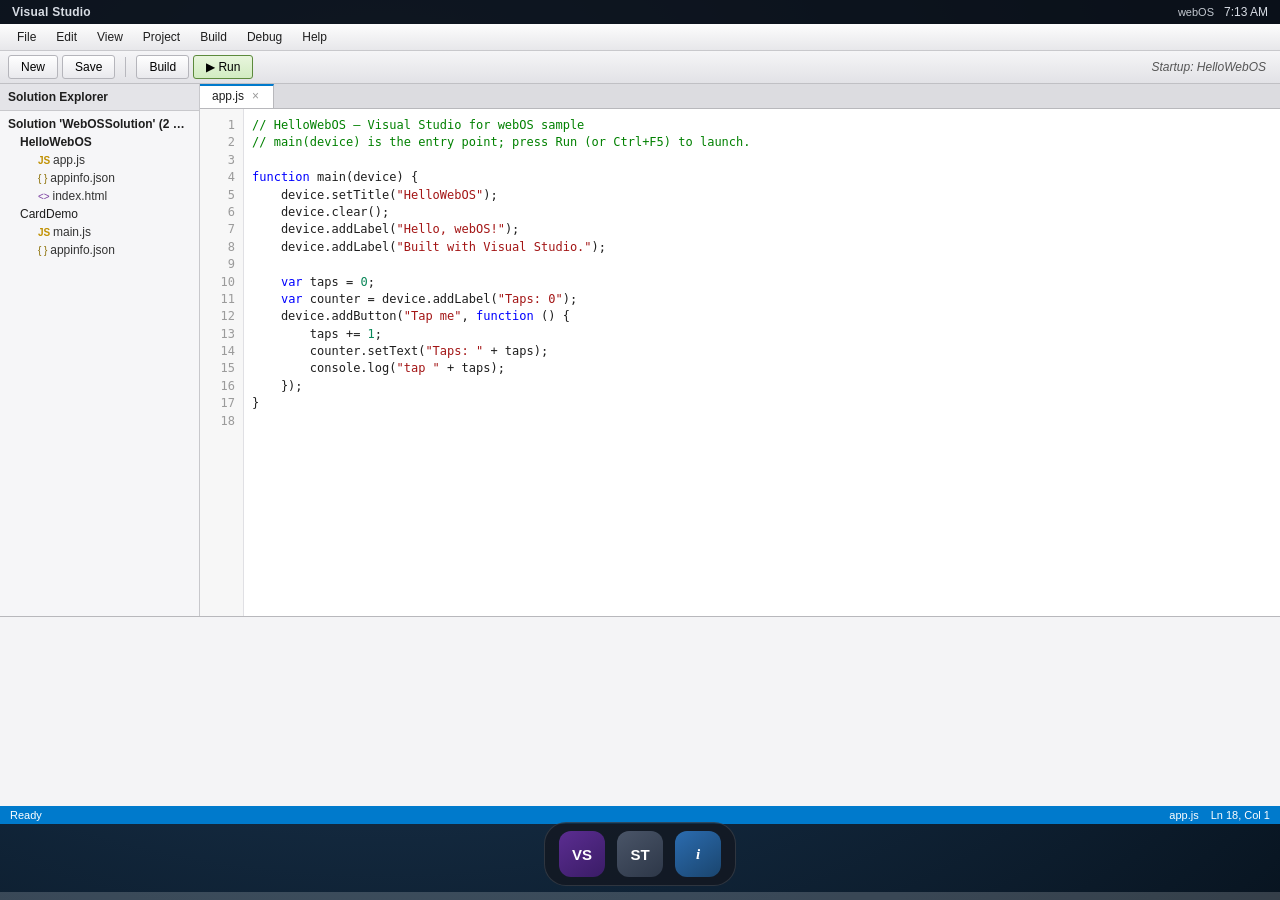
==== index.html @ 0dbbaaa8 "Visual Studio for webOS: card-shell IDE with emulator - webOS shell: status bar, card view (flick-up" ====
<!DOCTYPE html>
<html>
<head>
    <meta charset="utf-8">
    <title>Visual Studio for webOS</title>
    <meta name="viewport" content="width=device-width, initial-scale=1.0, maximum-scale=1.0, user-scalable=no">
    <link rel="stylesheet" href="css/webos.css">
    <link rel="stylesheet" href="css/vs.css">
</head>
<body>
    <div id="wallpaper">
        <div id="statusbar">
            <span id="sb-left">webOS</span>
            <span id="sb-right">
                <span class="sb-icon">webOS</span>
                <span id="sb-clock"></span>
            </span>
        </div>
        <div id="justtype">
            <input id="justtype-input" type="text" placeholder="Just type..." autocomplete="off">
        </div>
        <div id="stage"></div>
        <div id="launcher"></div>
        <div id="gesturebar" title="Gesture area — tap for card view"></div>
    </div>
    <script src="js/projects.js"></script>
    <script src="js/ide.js"></script>
    <script src="js/webos.js"></script>
</body>
</html>
---- css/webos.css ----
/* webOS shell chrome — status bar, wallpaper, cards, launcher, gesture area */

* { box-sizing: border-box; margin: 0; padding: 0; }

html, body {
    height: 100%;
    overflow: hidden;
    font-family: "Prelude", "Helvetica Neue", Helvetica, Arial, sans-serif;
    -webkit-user-select: none;
    user-select: none;
}

#wallpaper {
    position: absolute;
    top: 0; right: 0; bottom: 0; left: 0;
    background: radial-gradient(ellipse at 30% 20%, #3d5a80 0%, #16233a 70%, #0a1120 100%);
}

/* ---- status bar -------------------------------------------------------- */

#statusbar {
    position: absolute;
    top: 0; left: 0; right: 0;
    height: 24px;
    background: rgba(10, 14, 20, 0.85);
    color: #d7dce4;
    font-size: 12px;
    line-height: 24px;
    padding: 0 12px;
    display: flex;
    z-index: 40;
}
#sb-left { font-weight: bold; letter-spacing: 0.02em; }
#sb-right { margin-left: auto; display: flex; gap: 10px; align-items: center; }
.sb-icon { font-size: 11px; opacity: 0.9; }

/* ---- stage & cards ------------------------------------------------------ */

#stage {
    position: absolute;
    top: 24px; right: 0; bottom: 76px; left: 0;
    overflow: hidden;
}

.card {
    position: absolute;
    top: 0; right: 0; bottom: 0; left: 0;
    background: #e8e8ec;
    display: none;
    transition: transform 0.28s ease, border-radius 0.28s ease, opacity 0.2s ease;
    overflow: hidden;
}
.card-on { display: block; }

#stage.overview {
    background: rgba(0, 0, 0, 0.35);
}
#stage.overview .card {
    display: block;
    border-radius: 18px;
    border: 3px solid rgba(255, 255, 255, 0.55);
    box-shadow: 0 14px 40px rgba(0, 0, 0, 0.55);
    top: 6%; bottom: 12%;
    cursor: pointer;
}
.card-closing {
    transform: translateY(-120%) !important;
    opacity: 0;
}

/* ---- just type ---------------------------------------------------------- */

#justtype {
    position: absolute;
    top: 34px; left: 50%;
    transform: translateX(-50%);
    z-index: 45;
    display: none;
}
#justtype-input {
    width: 320px;
    padding: 8px 14px;
    border-radius: 18px;
    border: 1px solid rgba(255, 255, 255, 0.4);
    background: rgba(255, 255, 255, 0.92);
    font-size: 14px;
    outline: none;
}

/* ---- launcher / dock ----------------------------------------------------- */

#launcher {
    position: absolute;
    left: 50%;
    bottom: 14px;
    transform: translateX(-50%);
    background: rgba(20, 24, 32, 0.78);
    border-radius: 22px;
    padding: 8px 14px;
    display: flex;
    gap: 12px;
    z-index: 40;
    border: 1px solid rgba(255, 255, 255, 0.12);
}
.dock-icon {
    width: 46px; height: 46px;
    border-radius: 12px;
    border: none;
    color: #fff;
    font-size: 15px;
    font-weight: bold;
    cursor: pointer;
    transition: transform 0.12s ease;
}
.dock-icon:hover { transform: scale(1.12); }
.icon-vs { background: linear-gradient(145deg, #5b2d91, #3a1c66); }
.icon-settings { background: linear-gradient(145deg, #4a5568, #2d3748); }
.icon-about { background: linear-gradient(145deg, #2b6cb0, #1a456e); font-style: italic; font-family: Georgia, serif; }

/* ---- gesture area -------------------------------------------------------- */

#gesturebar {
    position: absolute;
    left: 0; right: 0; bottom: 0;
    height: 8px;
    background: rgba(255, 255, 255, 0.18);
    cursor: pointer;
    z-index: 50;
}
#gesturebar:hover { background: rgba(255, 255, 255, 0.4); }

/* ---- generic mini-apps ---------------------------------------------------- */

.app-page { padding: 22px 26px; font-size: 14px; color: #222; }
.app-h1 { font-size: 22px; font-weight: bold; border-bottom: 1px solid #bbb; padding-bottom: 8px; margin-bottom: 12px; }
.app-note { color: #666; font-size: 12px; margin-bottom: 14px; }
.app-row { display: flex; justify-content: space-between; align-items: center; padding: 10px 4px; border-bottom: 1px solid #d8d8dc; }
.app-k { font-weight: bold; }
.app-v { color: #555; }
---- css/vs.css ----
/* Visual Studio 2010-era chrome, adapted to a webOS card */

.vs-root {
    position: absolute;
    top: 0; right: 0; bottom: 0; left: 0;
    display: flex;
    flex-direction: column;
    background: #f0f0f0;
    font-family: "Segoe UI", "Helvetica Neue", Helvetica, Arial, sans-serif;
    font-size: 12px;
    color: #1e1e1e;
    outline: none;
}

/* ---- menu bar --------------------------------------------------------- */

.vs-menubar {
    background: linear-gradient(#fdfdfd, #e7e7ea);
    border-bottom: 1px solid #c8c8cc;
    padding: 3px 8px;
    display: flex;
    gap: 2px;
}
.vs-menu-item {
    padding: 3px 9px;
    border-radius: 3px;
    cursor: default;
    position: relative;
}
.vs-menu-item:hover { background: #cfe4f7; }
.vs-menu-dd {
    position: absolute;
    top: 100%; left: 0;
    min-width: 240px;
    background: #fff;
    border: 1px solid #a0a0a8;
    box-shadow: 0 4px 12px rgba(0,0,0,0.25);
    z-index: 60;
    padding: 3px 0;
}
.vs-menu-row {
    display: flex;
    justify-content: space-between;
    gap: 24px;
    padding: 5px 16px;
    white-space: nowrap;
}
.vs-menu-row:hover { background: #cde3f6; }
.vs-menu-key { color: #888; }
.vs-menu-sep { height: 1px; background: #d4d4d8; margin: 3px 10px; }

/* ---- toolbar ----------------------------------------------------------- */

.vs-toolbar {
    display: flex;
    align-items: center;
    gap: 4px;
    padding: 4px 8px;
    background: linear-gradient(#f5f5f7, #e2e2e6);
    border-bottom: 1px solid #c0c0c4;
}
.vs-tool {
    border: 1px solid #b5b5bb;
    background: linear-gradient(#ffffff, #e9e9ed);
    border-radius: 3px;
    padding: 4px 12px;
    font-size: 12px;
    cursor: pointer;
}
.vs-tool:hover { background: #dbebfb; border-color: #7eb4ea; }
.vs-tool-run { border-color: #5c8a3c; background: linear-gradient(#e8f5dd, #d2ecc2); }
.vs-tool-sep { width: 1px; height: 20px; background: #b8b8be; margin: 0 6px; }
.vs-tool-flex { flex: 1; }
.vs-tool-proj { color: #555; font-style: italic; padding-right: 6px; }

/* ---- main region -------------------------------------------------------- */

.vs-main { flex: 1; display: flex; min-height: 0; }

.vs-explorer {
    width: 200px;
    min-width: 140px;
    background: #f6f6f8;
    border-right: 1px solid #c8c8cc;
    display: flex;
    flex-direction: column;
}
.vs-exp-title {
    padding: 6px 8px;
    font-weight: bold;
    background: #e4e4e8;
    border-bottom: 1px solid #c8c8cc;
}
.vs-tree { flex: 1; overflow: auto; padding: 4px 0; }
.tree-node { padding: 2px 8px; white-space: nowrap; cursor: default; overflow: hidden; text-overflow: ellipsis; }
.tree-sol { font-weight: bold; }
.tree-proj { padding-left: 20px; font-weight: normal; }
.tree-startup { font-weight: bold; }
.tree-file { padding-left: 38px; color: #333; }
.tree-file:hover { background: #d8e9f9; }
.tree-json::before { content: "{ } "; color: #8a6d00; font-size: 10px; }
.tree-html::before { content: "<> "; color: #7a3ea0; font-size: 10px; }
.tree-text::before { content: "≡ "; color: #666; font-size: 10px; }
.tree-javascript::before { content: "JS "; color: #c09000; font-size: 10px; font-weight: bold; }

.vs-center { flex: 1; display: flex; flex-direction: column; min-width: 0; }

/* ---- tabs ---------------------------------------------------------------- */

.vs-tabs {
    display: flex;
    background: #dcdce0;
    border-bottom: 1px solid #b8b8bc;
    overflow-x: auto;
}
.vs-tab {
    display: flex;
    align-items: center;
    gap: 6px;
    padding: 5px 12px;
    border-right: 1px solid #b8b8bc;
    background: #e8e8ec;
    cursor: default;
    white-space: nowrap;
}
.vs-tab-on {
    background: #fff;
    border-top: 2px solid #007acc;
    padding-top: 3px;
}
.vs-tab-x { color: #999; padding: 0 2px; }
.vs-tab-x:hover { color: #c00; }

/* ---- editor --------------------------------------------------------------- */

.vs-editor-wrap {
    flex: 1;
    display: flex;
    position: relative;
    background: #fff;
    overflow: hidden;
}
.vs-gutter {
    width: 44px;
    background: #f7f7f7;
    border-right: 1px solid #e0e0e4;
    overflow: hidden;
    flex-shrink: 0;
}
.vs-gutter-pre {
    font: 12px/1.45 Consolas, "DejaVu Sans Mono", Menlo, monospace;
    color: #9b9b9b;
    text-align: right;
    padding: 8px 8px 8px 0;
    margin: 0;
}
.vs-editor-scroll { flex: 1; position: relative; overflow: hidden; }
.vs-highlight {
    position: absolute;
    top: 0; left: 0;
    font: 12px/1.45 Consolas, "DejaVu Sans Mono", Menlo, monospace;
    padding: 8px;
    margin: 0;
    white-space: pre;
    pointer-events: none;
    min-width: 100%;
}
.vs-input {
    position: absolute;
    top: 0; left: 0; right: 0; bottom: 0;
    width: 100%; height: 100%;
    font: 12px/1.45 Consolas, "DejaVu Sans Mono", Menlo, monospace;
    padding: 8px;
    border: none;
    resize: none;
    background: transparent;
    color: transparent;
    caret-color: #000;
    white-space: pre;
    overflow: auto;
    outline: none;
    -webkit-user-select: text;
    user-select: text;
}
.vs-input::selection { background: rgba(51, 153, 255, 0.35); color: transparent; }

.tok-kw { color: #0000ff; }
.tok-str { color: #a31515; }
.tok-com { color: #008000; }
.tok-num { color: #098658; }

/* ---- bottom panes ----------------------------------------------------------- */

.vs-bottom {
    height: 190px;
    border-top: 1px solid #b8b8bc;
    background: #f4f4f6;
    display: flex;
    flex-direction: column;
}
.vs-bottom-tabs {
    display: flex;
    background: #e4e4e8;
    border-bottom: 1px solid #c8c8cc;
}
.vs-btab {
    border: none;
    border-right: 1px solid #c8c8cc;
    background: #e4e4e8;
    padding: 5px 14px;
    font-size: 12px;
    cursor: pointer;
}
.vs-btab-on { background: #f4f4f6; font-weight: bold; box-shadow: inset 0 2px 0 #007acc; }
.vs-pane { flex: 1; overflow: auto; display: none; }

.vs-output {
    font: 11px/1.5 Consolas, "DejaVu Sans Mono", Menlo, monospace;
    padding: 6px 10px;
    -webkit-user-select: text;
    user-select: text;
}
.vs-out-line { white-space: pre-wrap; }

.vs-errtable { font-size: 12px; }
.vs-err-row {
    display: flex;
    padding: 4px 8px;
    border-bottom: 1px solid #e2e2e6;
    cursor: default;
}
.vs-err-row:hover { background: #ddebfb; }
.vs-err-head { font-weight: bold; background: #ececf0; }
.vs-err-c { width: 22px; color: #c00; }
.vs-err-desc { flex: 1; -webkit-user-select: text; user-select: text; }
.vs-err-file { width: 130px; color: #555; }
.vs-err-line { width: 50px; color: #555; text-align: right; }

/* ---- emulator ------------------------------------------------------------- */

.vs-emu-wrap { display: flex; height: 100%; }
.emu-phone {
    width: 190px;
    margin: 8px auto 8px 20px;
    background: #1a1a1c;
    border-radius: 26px;
    padding: 14px 10px 8px;
    display: flex;
    flex-direction: column;
    flex-shrink: 0;
}
.emu-title {
    color: #eee;
    font-size: 11px;
    text-align: center;
    padding-bottom: 6px;
}
.emu-screen {
    flex: 1;
    background: #f4f0e8;
    border-radius: 6px;
    overflow-y: auto;
    padding: 8px;
    -webkit-user-select: text;
    user-select: text;
}
.emu-gesture {
    height: 16px;
    display: flex;
    align-items: center;
    justify-content: center;
}
.emu-gesture-dot {
    width: 30px; height: 4px;
    border-radius: 2px;
    background: rgba(255,255,255,0.5);
}
.emu-label {
    background: #fff;
    border: 1px solid #c9c2b0;
    border-radius: 6px;
    padding: 6px 8px;
    margin-bottom: 6px;
    font-size: 12px;
}
.emu-btn {
    display: block;
    width: 100%;
    margin: 4px 0;
    padding: 6px 0;
    border: 1px solid #a89f88;
    border-radius: 8px;
    background: linear-gradient(#fdfdf8, #e9e4d4);
    font-size: 12px;
    cursor: pointer;
}
.emu-btn:active { background: #d8d2bf; }
.emu-divider { height: 1px; background: #d8d2bf; margin: 6px 0; }
.emu-side { flex: 1; display: flex; flex-direction: column; padding: 8px 10px; min-width: 0; }
.emu-side-title { font-weight: bold; font-size: 11px; color: #555; padding-bottom: 4px; }
.emu-log {
    flex: 1;
    background: #fff;
    border: 1px solid #d0d0d4;
    font: 11px/1.5 Consolas, monospace;
    padding: 4px 8px;
    overflow: auto;
    -webkit-user-select: text;
    user-select: text;
}
.emu-log-line { white-space: pre-wrap; }
.emu-warn { color: #9a6700; }
.emu-err { color: #c00; }

/* ---- status bar ------------------------------------------------------------ */

.vs-statusbar {
    display: flex;
    align-items: center;
    background: #007acc;
    color: #fff;
    font-size: 11px;
    padding: 3px 10px;
    gap: 12px;
}
.vs-st-flex { flex: 1; }

/* ---- modal ----------------------------------------------------------------- */

.vs-modal-overlay {
    position: absolute;
    top: 0; right: 0; bottom: 0; left: 0;
    background: rgba(0,0,0,0.3);
    display: flex;
    align-items: center;
    justify-content: center;
    z-index: 70;
}
.vs-modal {
    width: 320px;
    background: #fff;
    border: 1px solid #888;
    border-radius: 6px;
    box-shadow: 0 8px 30px rgba(0,0,0,0.4);
    padding: 14px;
}
.vs-modal-title { font-weight: bold; font-size: 13px; margin-bottom: 10px; }
.vs-modal-body { white-space: pre-line; font-size: 12px; color: #333; margin-bottom: 8px; }
.vs-modal-input {
    width: 100%;
    padding: 5px 8px;
    font-size: 13px;
    border: 1px solid #a0a0a4;
    border-radius: 3px;
    margin-bottom: 12px;
    outline: none;
}
.vs-modal-input:focus { border-color: #007acc; }
.vs-modal-btns { display: flex; justify-content: flex-end; gap: 8px; }
.vs-modal-btn {
    padding: 5px 16px;
    border: 1px solid #a0a0a4;
    border-radius: 3px;
    background: linear-gradient(#fff, #e8e8ea);
    cursor: pointer;
}
.vs-modal-btn:hover { border-color: #007acc; }
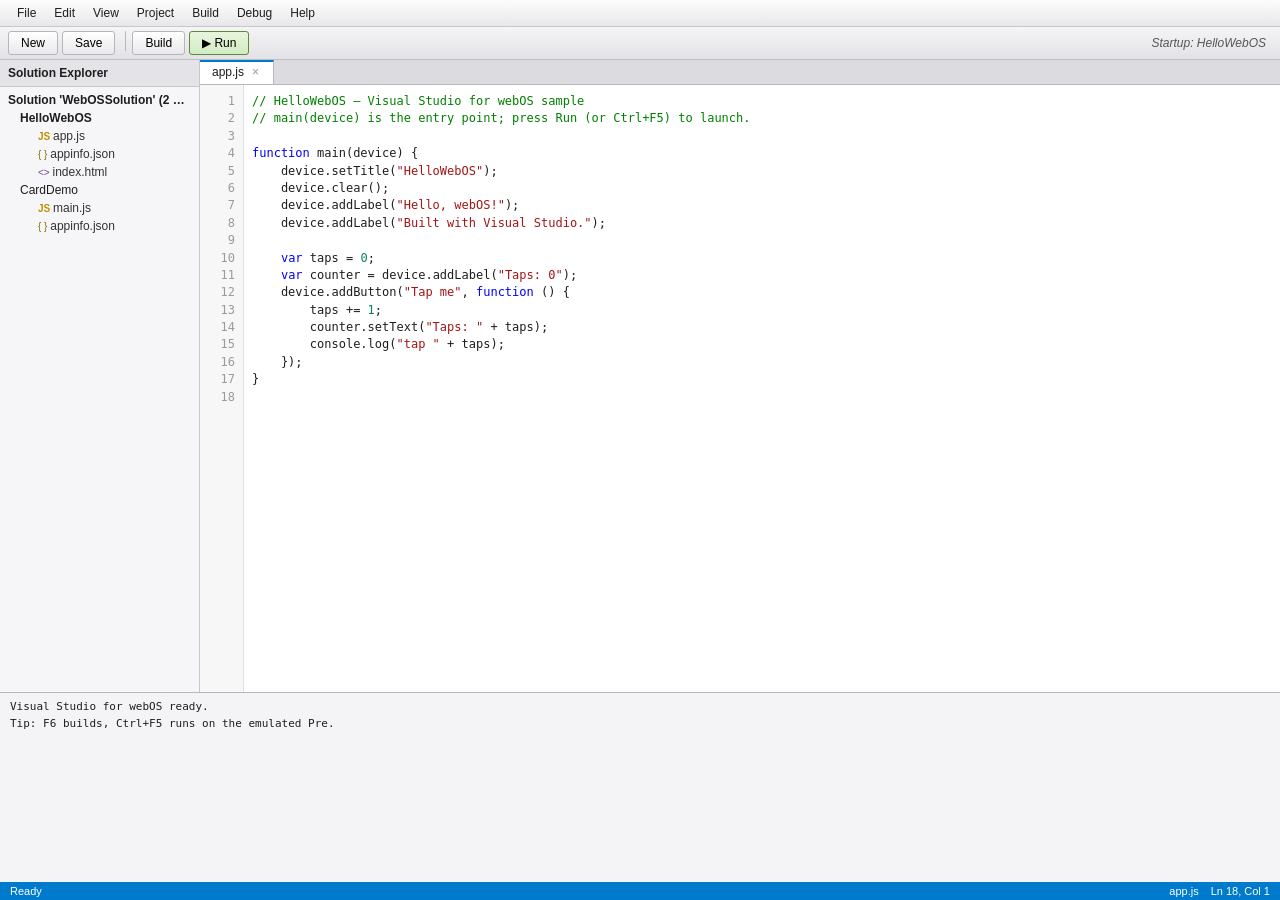
==== commit 3b898f7c: "Retarget to real Mojo SDK: assistants, views, palm-package tooling - Restructure to authentic Mojo l" ====
--- a/index.html
+++ b/index.html
@@ -1,30 +1,21 @@
-<!DOCTYPE html>
-<html>
+<?xml version="1.0" encoding="UTF-8"?>
+<!DOCTYPE html PUBLIC "-//W3C//DTD XHTML 1.1//EN" "http://www.w3.org/TR/xhtml11/DTD/xhtml11.dtd">
+<html xmlns="http://www.w3.org/1999/xhtml" xml:lang="en">
 <head>
-    <meta charset="utf-8">
-    <title>Visual Studio for webOS</title>
-    <meta name="viewport" content="width=device-width, initial-scale=1.0, maximum-scale=1.0, user-scalable=no">
-    <link rel="stylesheet" href="css/webos.css">
-    <link rel="stylesheet" href="css/vs.css">
+<meta http-equiv="Content-Type" content="text/html; charset=utf-8" />
+<title>Visual Studio</title>
+<!-- On a real webOS device the system serves the Mojo framework. In a desktop
+     browser this src 404s harmlessly and lib/mojo-shim.js provides just enough
+     of Mojo for the app to boot for development. -->
+<script src="/usr/palm/frameworks/mojo/mojo.js" type="text/javascript" x-mojo-version="1"></script>
+<script src="lib/mojo-shim.js" type="text/javascript"></script>
+<script src="js/projects.js" type="text/javascript"></script>
+<script src="js/ide.js" type="text/javascript"></script>
+<script src="app/assistants/stage-assistant.js" type="text/javascript"></script>
+<script src="app/assistants/main-assistant.js" type="text/javascript"></script>
+<script src="app/assistants/newfile-dialog-assistant.js" type="text/javascript"></script>
+<link href="stylesheets/visualstudio.css" media="screen" rel="stylesheet" type="text/css" />
 </head>
 <body>
-    <div id="wallpaper">
-        <div id="statusbar">
-            <span id="sb-left">webOS</span>
-            <span id="sb-right">
-                <span class="sb-icon">webOS</span>
-                <span id="sb-clock"></span>
-            </span>
-        </div>
-        <div id="justtype">
-            <input id="justtype-input" type="text" placeholder="Just type..." autocomplete="off">
-        </div>
-        <div id="stage"></div>
-        <div id="launcher"></div>
-        <div id="gesturebar" title="Gesture area — tap for card view"></div>
-    </div>
-    <script src="js/projects.js"></script>
-    <script src="js/ide.js"></script>
-    <script src="js/webos.js"></script>
 </body>
 </html>
--- a/stylesheets/visualstudio.css
+++ b/stylesheets/visualstudio.css
@@ -0,0 +1,382 @@
+/* Visual Studio for webOS — stylesheet
+ * IDE chrome is VS2010-flavored; dialog markup uses Mojo palm-* classes. */
+
+* { box-sizing: border-box; margin: 0; padding: 0; }
+
+html, body {
+    height: 100%;
+    overflow: hidden;
+    font-family: "Prelude", "Helvetica Neue", Helvetica, Arial, sans-serif;
+    -webkit-user-select: none;
+    user-select: none;
+}
+
+.palm-scene, #vs-root {
+    position: absolute;
+    top: 0; right: 0; bottom: 0; left: 0;
+}
+
+/* ---- IDE root ----------------------------------------------------------- */
+
+.vs-root {
+    position: absolute;
+    top: 0; right: 0; bottom: 0; left: 0;
+    display: flex;
+    flex-direction: column;
+    background: #f0f0f0;
+    font-family: "Segoe UI", "Helvetica Neue", Helvetica, Arial, sans-serif;
+    font-size: 12px;
+    color: #1e1e1e;
+    outline: none;
+}
+
+/* ---- menu bar --------------------------------------------------------- */
+
+.vs-menubar {
+    background: -webkit-gradient(linear, left top, left bottom, from(#fdfdfd), to(#e7e7ea));
+    background: linear-gradient(#fdfdfd, #e7e7ea);
+    border-bottom: 1px solid #c8c8cc;
+    padding: 3px 8px;
+}
+.vs-menu-item {
+    display: inline-block;
+    padding: 3px 9px;
+    border-radius: 3px;
+    cursor: default;
+    position: relative;
+}
+.vs-menu-item:hover { background: #cfe4f7; }
+.vs-menu-dd {
+    position: absolute;
+    top: 100%; left: 0;
+    min-width: 240px;
+    background: #fff;
+    border: 1px solid #a0a0a8;
+    box-shadow: 0 4px 12px rgba(0,0,0,0.25);
+    z-index: 60;
+    padding: 3px 0;
+}
+.vs-menu-row {
+    display: flex;
+    justify-content: space-between;
+    padding: 5px 16px;
+    white-space: nowrap;
+}
+.vs-menu-key { margin-left: 24px; color: #888; }
+.vs-menu-row:hover { background: #cde3f6; }
+.vs-menu-sep { height: 1px; background: #d4d4d8; margin: 3px 10px; }
+
+/* ---- toolbar ----------------------------------------------------------- */
+
+.vs-toolbar {
+    display: flex;
+    padding: 4px 8px;
+    background: -webkit-gradient(linear, left top, left bottom, from(#f5f5f7), to(#e2e2e6));
+    background: linear-gradient(#f5f5f7, #e2e2e6);
+    border-bottom: 1px solid #c0c0c4;
+}
+.vs-tool {
+    border: 1px solid #b5b5bb;
+    background: -webkit-gradient(linear, left top, left bottom, from(#ffffff), to(#e9e9ed));
+    background: linear-gradient(#ffffff, #e9e9ed);
+    border-radius: 3px;
+    padding: 4px 12px;
+    margin-right: 4px;
+    font-size: 12px;
+    cursor: pointer;
+}
+.vs-tool:hover { background: #dbebfb; border-color: #7eb4ea; }
+.vs-tool-run {
+    border-color: #5c8a3c;
+    background: -webkit-gradient(linear, left top, left bottom, from(#e8f5dd), to(#d2ecc2));
+    background: linear-gradient(#e8f5dd, #d2ecc2);
+}
+.vs-tool-sep { width: 1px; height: 20px; background: #b8b8be; margin: 0 6px; }
+.vs-tool-flex { -webkit-box-flex: 1; flex: 1; }
+.vs-tool-proj { color: #555; font-style: italic; padding: 5px 6px 0 0; }
+
+/* ---- main region -------------------------------------------------------- */
+
+.vs-main { -webkit-box-flex: 1; flex: 1; display: flex; min-height: 0; }
+
+.vs-explorer {
+    width: 200px;
+    min-width: 140px;
+    background: #f6f6f8;
+    border-right: 1px solid #c8c8cc;
+    display: flex;
+    flex-direction: column;
+}
+.vs-exp-title {
+    padding: 6px 8px;
+    font-weight: bold;
+    background: #e4e4e8;
+    border-bottom: 1px solid #c8c8cc;
+}
+.vs-tree { -webkit-box-flex: 1; flex: 1; overflow: auto; padding: 4px 0; }
+.tree-node { padding: 2px 8px; white-space: nowrap; cursor: default; overflow: hidden; text-overflow: ellipsis; }
+.tree-sol { font-weight: bold; }
+.tree-proj { padding-left: 20px; }
+.tree-startup { font-weight: bold; }
+.tree-file { padding-left: 38px; color: #333; }
+.tree-file:hover { background: #d8e9f9; }
+.tree-json:before { content: "{ } "; color: #8a6d00; font-size: 10px; }
+.tree-html:before { content: "<> "; color: #7a3ea0; font-size: 10px; }
+.tree-text:before { content: "≡ "; color: #666; font-size: 10px; }
+.tree-javascript:before { content: "JS "; color: #c09000; font-size: 10px; font-weight: bold; }
+
+.vs-center { -webkit-box-flex: 1; flex: 1; display: flex; flex-direction: column; min-width: 0; }
+
+/* ---- tabs ---------------------------------------------------------------- */
+
+.vs-tabs {
+    display: flex;
+    background: #dcdce0;
+    border-bottom: 1px solid #b8b8bc;
+    overflow-x: auto;
+}
+.vs-tab {
+    display: flex;
+    padding: 5px 12px;
+    border-right: 1px solid #b8b8bc;
+    background: #e8e8ec;
+    cursor: default;
+    white-space: nowrap;
+}
+.vs-tab-on {
+    background: #fff;
+    border-top: 2px solid #007acc;
+    padding-top: 3px;
+}
+.vs-tab-name { padding-right: 6px; }
+.vs-tab-x { color: #999; padding: 0 2px; }
+.vs-tab-x:hover { color: #c00; }
+
+/* ---- editor --------------------------------------------------------------- */
+
+.vs-editor-wrap {
+    -webkit-box-flex: 1; flex: 1;
+    display: flex;
+    position: relative;
+    background: #fff;
+    overflow: hidden;
+}
+.vs-gutter {
+    width: 44px;
+    background: #f7f7f7;
+    border-right: 1px solid #e0e0e4;
+    overflow: hidden;
+}
+.vs-gutter-pre {
+    font: 12px/1.45 Consolas, "DejaVu Sans Mono", Menlo, monospace;
+    color: #9b9b9b;
+    text-align: right;
+    padding: 8px 8px 8px 0;
+    margin: 0;
+}
+.vs-editor-scroll { -webkit-box-flex: 1; flex: 1; position: relative; overflow: hidden; }
+.vs-highlight {
+    position: absolute;
+    top: 0; left: 0;
+    font: 12px/1.45 Consolas, "DejaVu Sans Mono", Menlo, monospace;
+    padding: 8px;
+    margin: 0;
+    white-space: pre;
+    pointer-events: none;
+    min-width: 100%;
+}
+.vs-input {
+    position: absolute;
+    top: 0; left: 0;
+    width: 100%; height: 100%;
+    font: 12px/1.45 Consolas, "DejaVu Sans Mono", Menlo, monospace;
+    padding: 8px;
+    border: none;
+    resize: none;
+    background: transparent;
+    color: transparent;
+    caret-color: #000;
+    white-space: pre;
+    overflow: auto;
+    outline: none;
+    -webkit-user-select: text;
+    user-select: text;
+}
+
+.tok-kw { color: #0000ff; }
+.tok-str { color: #a31515; }
+.tok-com { color: #008000; }
+.tok-num { color: #098658; }
+
+/* ---- bottom panes ----------------------------------------------------------- */
+
+.vs-bottom {
+    height: 190px;
+    border-top: 1px solid #b8b8bc;
+    background: #f4f4f6;
+    display: flex;
+    flex-direction: column;
+}
+.vs-bottom-tabs {
+    display: flex;
+    background: #e4e4e8;
+    border-bottom: 1px solid #c8c8cc;
+}
+.vs-btab {
+    border: none;
+    border-right: 1px solid #c8c8cc;
+    background: #e4e4e8;
+    padding: 5px 14px;
+    font-size: 12px;
+    cursor: pointer;
+}
+.vs-btab-on { background: #f4f4f6; font-weight: bold; box-shadow: inset 0 2px 0 #007acc; }
+.vs-pane { -webkit-box-flex: 1; flex: 1; overflow: auto; display: none; }
+
+.vs-output {
+    font: 11px/1.5 Consolas, "DejaVu Sans Mono", Menlo, monospace;
+    padding: 6px 10px;
+    -webkit-user-select: text;
+    user-select: text;
+}
+.vs-out-line { white-space: pre-wrap; }
+
+.vs-err-row {
+    display: flex;
+    padding: 4px 8px;
+    border-bottom: 1px solid #e2e2e6;
+    cursor: default;
+}
+.vs-err-row:hover { background: #ddebfb; }
+.vs-err-head { font-weight: bold; background: #ececf0; }
+.vs-err-c { width: 22px; color: #c00; }
+.vs-err-desc { -webkit-box-flex: 1; flex: 1; -webkit-user-select: text; user-select: text; }
+.vs-err-file { width: 130px; color: #555; }
+.vs-err-line { width: 50px; color: #555; text-align: right; }
+
+/* ---- emulator ------------------------------------------------------------- */
+
+.vs-emu-wrap { display: flex; height: 100%; }
+.emu-phone {
+    width: 190px;
+    margin: 8px auto 8px 20px;
+    background: #1a1a1c;
+    border-radius: 26px;
+    padding: 14px 10px 8px;
+    display: flex;
+    flex-direction: column;
+}
+.emu-title { color: #eee; font-size: 11px; text-align: center; padding-bottom: 6px; }
+.emu-screen {
+    -webkit-box-flex: 1; flex: 1;
+    background: #f4f0e8;
+    border-radius: 6px;
+    overflow-y: auto;
+    padding: 8px;
+    -webkit-user-select: text;
+    user-select: text;
+}
+.emu-gesture { height: 16px; }
+.emu-gesture-dot {
+    width: 30px; height: 4px;
+    border-radius: 2px;
+    background: rgba(255,255,255,0.5);
+    margin: 6px auto 0;
+}
+.emu-label {
+    background: #fff;
+    border: 1px solid #c9c2b0;
+    border-radius: 6px;
+    padding: 6px 8px;
+    margin-bottom: 6px;
+    font-size: 12px;
+}
+.emu-btn {
+    display: block;
+    width: 100%;
+    margin: 4px 0;
+    padding: 6px 0;
+    border: 1px solid #a89f88;
+    border-radius: 8px;
+    background: -webkit-gradient(linear, left top, left bottom, from(#fdfdf8), to(#e9e4d4));
+    background: linear-gradient(#fdfdf8, #e9e4d4);
+    font-size: 12px;
+    cursor: pointer;
+}
+.emu-btn:active { background: #d8d2bf; }
+.emu-divider { height: 1px; background: #d8d2bf; margin: 6px 0; }
+.emu-side { -webkit-box-flex: 1; flex: 1; display: flex; flex-direction: column; padding: 8px 10px; min-width: 0; }
+.emu-side-title { font-weight: bold; font-size: 11px; color: #555; padding-bottom: 4px; }
+.emu-log {
+    -webkit-box-flex: 1; flex: 1;
+    background: #fff;
+    border: 1px solid #d0d0d4;
+    font: 11px/1.5 Consolas, monospace;
+    padding: 4px 8px;
+    overflow: auto;
+    -webkit-user-select: text;
+    user-select: text;
+}
+.emu-log-line { white-space: pre-wrap; }
+.emu-warn { color: #9a6700; }
+.emu-err { color: #c00; }
+
+/* ---- status bar ------------------------------------------------------------ */
+
+.vs-statusbar {
+    display: flex;
+    background: #007acc;
+    color: #fff;
+    font-size: 11px;
+    padding: 3px 10px;
+}
+.vs-st-msg { padding-right: 12px; }
+.vs-st-flex { -webkit-box-flex: 1; flex: 1; }
+.vs-st-file { padding-right: 12px; }
+
+/* ---- modal dialog (browser shim path; on-device uses palm dialog) ----------- */
+
+.vs-modal-overlay {
+    position: absolute;
+    top: 0; right: 0; bottom: 0; left: 0;
+    background: rgba(0,0,0,0.3);
+    z-index: 70;
+    display: flex;
+}
+.vs-modal {
+    width: 320px;
+    background: #fff;
+    border: 1px solid #888;
+    border-radius: 6px;
+    box-shadow: 0 8px 30px rgba(0,0,0,0.4);
+    padding: 14px;
+    margin: auto;
+}
+.vs-modal-title { font-weight: bold; font-size: 13px; margin-bottom: 10px; }
+.vs-modal-body { white-space: pre-line; font-size: 12px; color: #333; margin-bottom: 8px; }
+
+/* Palm-style dialog pieces used by the shim (real webOS supplies palm-*) */
+.palm-dialog-title { font-weight: bold; font-size: 14px; margin-bottom: 10px; }
+.palm-group { margin-bottom: 12px; }
+.palm-group-title { font-size: 11px; color: #666; margin-bottom: 4px; }
+.vs-dialog-input {
+    width: 100%;
+    padding: 5px 8px;
+    font-size: 13px;
+    border: 1px solid #a0a0a4;
+    border-radius: 3px;
+    outline: none;
+}
+.vs-dialog-input:focus { border-color: #007acc; }
+.palm-dialog-buttons { text-align: right; }
+.palm-button {
+    padding: 5px 16px;
+    margin-left: 8px;
+    border: 1px solid #a0a0a4;
+    border-radius: 3px;
+    background: -webkit-gradient(linear, left top, left bottom, from(#fff), to(#e8e8ea));
+    background: linear-gradient(#fff, #e8e8ea);
+    cursor: pointer;
+}
+.palm-button.affirmative { border-color: #5c8a3c; }
+.palm-button:hover { border-color: #007acc; }
